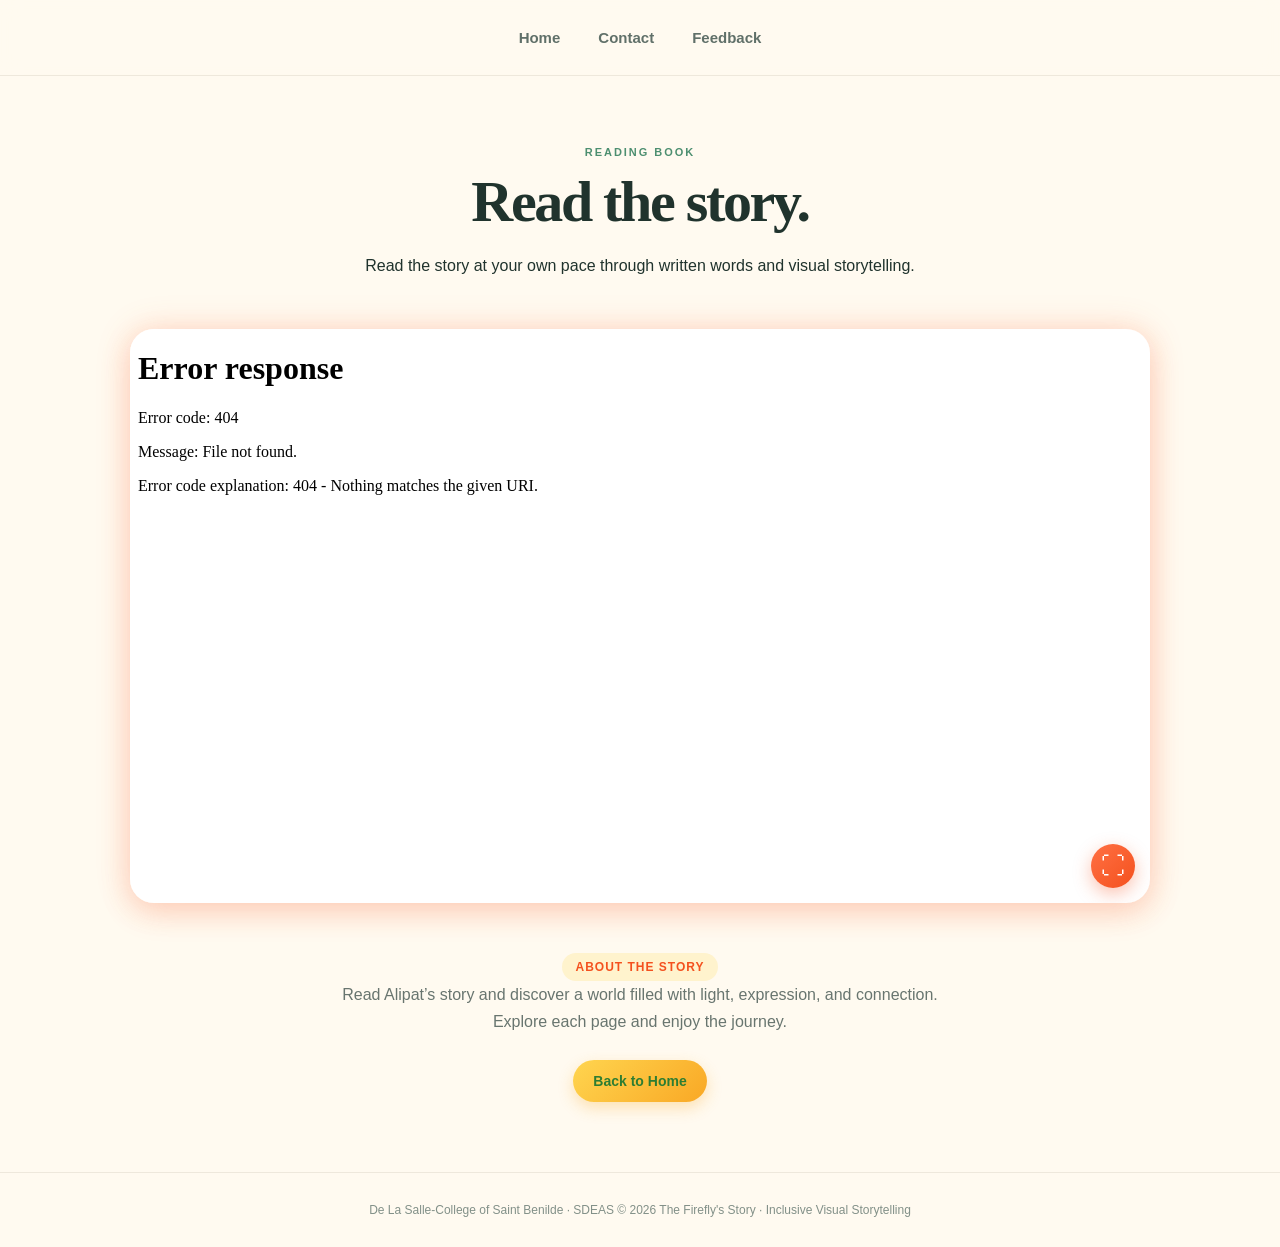
==== book.html @ 3a5302af "Add files via upload" ====
<!DOCTYPE html>

<html lang="en">

<head>

  <meta charset="UTF-8">
  <meta name="viewport" content="width=device-width, initial-scale=1.0">

  <title>The Firefly's Story | Reading Book</title>

  <link rel="stylesheet" href="style.css">

  <style>

    /* =================================================
       CENTERED NAVIGATION
       ================================================= */

    header {
      width: 100%;
      display: flex;
      justify-content: center;
      align-items: center;
      padding: 24px 40px;
    }

    header nav {
      display: flex;
      justify-content: center;
      align-items: center;
      gap: 38px;
    }

    header nav a {
      text-decoration: none;
      font-weight: 700;
      font-size: 15px;

      transition:
        color 0.25s ease,
        transform 0.25s ease;
    }

    header nav a:hover {
      transform: translateY(-2px);
    }

    header nav a.active {
      font-weight: 800;
    }


    /* =================================================
       BOOK PAGE
       ================================================= */

    .book-wrap {
      max-width: 1100px;
      margin: 0 auto;

      padding: 70px 40px;

      text-align: center;
    }

    .eyebrow {
      text-align: center;
    }

    .page-title {
      font-size: 58px;

      line-height: 1.08;

      margin:
        10px auto 18px;

      text-align: center;
    }

    .book-intro {
      max-width: 700px;

      margin:
        0 auto 50px;

      line-height: 1.7;

      text-align: center;
    }


    /* =================================================
       FLIPBOOK
       SAME 16:9 SIZE AS VIDEO
       ================================================= */

    .flipbook-wrapper {

      position: relative;

      width: 100%;

      aspect-ratio: 16 / 9;

      margin: 0 auto;

      border-radius: 24px;

      overflow: hidden;

      background:
        linear-gradient(
          145deg,
          #fff8f2,
          #ffe0cc
        );

      box-shadow:
        0 10px 30px rgba(244, 81, 30, 0.18),
        0 0 35px rgba(255, 112, 67, 0.20);

      transition:
        transform 0.25s ease,
        box-shadow 0.25s ease;
    }

    .flipbook-wrapper:hover {

      transform: translateY(-3px);

      box-shadow:
        0 14px 35px rgba(244, 81, 30, 0.22),
        0 0 45px rgba(255, 112, 67, 0.28);
    }


    /* =================================================
       FLIPBOOK IFRAME
       ================================================= */

    .flipbook-wrapper iframe {

      width: 100%;
      height: 100%;

      display: block;

      border: none;

      background: white;
    }


    /* =================================================
       FULLSCREEN BUTTON
       ================================================= */

    .flipbook-fullscreen {

      position: absolute;

      right: 15px;
      bottom: 15px;

      width: 44px;
      height: 44px;

      border: none;

      border-radius: 50%;

      background:
        linear-gradient(
          135deg,
          #ff7043,
          #f4511e
        );

      color: white;

      font-size: 24px;

      cursor: pointer;

      display: flex;

      justify-content: center;
      align-items: center;

      z-index: 20;

      box-shadow:
        0 6px 18px rgba(244, 81, 30, 0.35);

      transition:
        transform 0.2s ease,
        box-shadow 0.25s ease,
        background 0.2s ease;
    }

    .flipbook-fullscreen:hover {

      transform: scale(1.08);

      background:
        #f4511e;

      box-shadow:
        0 8px 24px rgba(244, 81, 30, 0.45);
    }


    /* =================================================
       FULLSCREEN FLIPBOOK
       ================================================= */

    .flipbook-wrapper:fullscreen {

      width: 100vw;
      height: 100vh;

      max-width: none;

      aspect-ratio: auto;

      margin: 0;

      border-radius: 0;

      background:
        #fff8f2;

      box-shadow:
        0 0 50px rgba(244, 81, 30, 0.25),
        0 0 100px rgba(255, 112, 67, 0.18);
    }

    .flipbook-wrapper:-webkit-full-screen {

      width: 100vw;
      height: 100vh;

      max-width: none;

      margin: 0;

      border-radius: 0;

      background:
        #fff8f2;

      box-shadow:
        0 0 50px rgba(244, 81, 30, 0.25),
        0 0 100px rgba(255, 112, 67, 0.18);
    }

    .flipbook-wrapper:fullscreen iframe {

      width: 100vw;
      height: 100vh;
    }

    .flipbook-wrapper:-webkit-full-screen iframe {

      width: 100vw;
      height: 100vh;
    }


    /* =================================================
       FSL STORY — BELOW FLIPBOOK
       ================================================= */

    .side-info {

      max-width: 700px;

      margin:
        50px auto 0;

      display: flex;

      flex-direction: column;

      align-items: center;

      justify-content: center;

      text-align: center;
    }


    /* =================================================
       FSL STORY TAG
       ================================================= */

    .tag {

      display: inline-block;

      padding:
        7px 13px;

      border-radius: 50px;

      background:
        #fff3cd;

      color:
        #f4511e;

      font-size: 12px;

      font-weight: 800;

      letter-spacing: 1px;

      text-align: center;
    }


    /* =================================================
       FSL STORY TITLE
       ================================================= */

    .side-info h2 {

      font-size: 34px;

      line-height: 1.15;

      margin:
        16px auto;

      text-align: center;
    }


    /* =================================================
       FSL STORY DESCRIPTION
       ================================================= */

    .side-info p {

      max-width: 650px;

      margin:
        0 auto 25px;

      line-height: 1.7;

      text-align: center;
    }


    /* =================================================
       BACK BUTTON
       ================================================= */

    .back-link {

      display: inline-flex;

      justify-content: center;

      align-items: center;

      padding:
        13px 20px;

      border-radius: 50px;

      background:
        linear-gradient(
          135deg,
          #ffd54f,
          #f9a825
        );

      color:
        #2e7d32;

      font-weight: 700;

      font-size: 14px;

      text-decoration: none;

      cursor: pointer;

      box-shadow:
        0 6px 15px rgba(249, 168, 37, 0.3);

      transition:
        transform 0.2s ease,
        box-shadow 0.25s ease;
    }

    .back-link:hover {

      transform:
        translateY(-4px);

      box-shadow:
        0 10px 24px rgba(249, 168, 37, 0.45);
    }


    /* =================================================
       FOOTER
       ================================================= */

    footer {

      text-align: center;

      padding:
        30px 20px;
    }


    /* =================================================
       RESPONSIVE
       ================================================= */

    @media (max-width: 900px) {

      .book-wrap {

        padding:
          60px 30px;
      }

      .page-title {

        font-size: 48px;
      }

      .book-intro {

        margin-bottom: 40px;
      }

    }


    @media (max-width: 600px) {

      header {

        padding: 20px;
      }

      header nav {

        gap: 20px;

        flex-wrap: wrap;
      }

      header nav a {

        font-size: 14px;
      }

      .book-wrap {

        padding:
          45px 20px;
      }

      .page-title {

        font-size: 38px;
      }

      .book-intro {

        font-size: 15px;

        margin-bottom: 35px;
      }


      /* SAME 16:9 RATIO AS VIDEO */

      .flipbook-wrapper {

        width: 100%;

        aspect-ratio:
          16 / 9;

        border-radius:
          20px;
      }


      /* FULLSCREEN BUTTON */

      .flipbook-fullscreen {

        width: 38px;

        height: 38px;

        right: 10px;

        bottom: 10px;

        font-size: 20px;
      }


      /* FSL STORY */

      .side-info {

        margin-top: 40px;
      }

      .side-info h2 {

        font-size: 28px;
      }

      .side-info p {

        font-size: 15px;
      }

    }


    /* =================================================
       REDUCED MOTION
       ================================================= */

    @media (prefers-reduced-motion: reduce) {

      header nav a,
      .back-link,
      .flipbook-fullscreen,
      .flipbook-wrapper {

        transition: none;
      }

    }

  </style>

</head>

<body>

  <!-- =================================================
       HEADER
       ================================================= -->

  <header>

    <nav><a href="index.html"> Home </a> <a href="creators.html"> Contact </a> <a href="feedback.html"> Feedback </a> </nav>
 </header>

  <!-- =================================================
       MAIN
       ================================================= -->

<main class="book-wrap">

<p class="eyebrow"> READING BOOK </p>
<h1 class="page-title">
  Read the story.
</h1>


<p class="book-intro">
  Read the story at your own pace through written words and visual storytelling.
</p>


<!-- =================================================
     FLIPBOOK
     ================================================= -->

<div
  class="flipbook-wrapper"
  id="flipbook"
>


  <!--
    REPLACE THIS WITH YOUR ACTUAL FLIPBOOK LINK
  -->

  <iframe
    src="YOUR-FLIPBOOK-LINK-HERE"
    title="Lumi Stories Flipbook"
    allowfullscreen
  >
  </iframe>


  <!-- FULLSCREEN BUTTON -->

  <button
    class="flipbook-fullscreen"
    id="fullscreenBtn"
    type="button"
    aria-label="Open flipbook fullscreen"
    title="Fullscreen"
  >
    ⛶
  </button>


</div>


<!-- =================================================
     FSL STORY — BELOW FLIPBOOK
     ================================================= -->

<div class="side-info">


  <span class="tag">
    ABOUT THE STORY
  </span>


  <p>
   Read Alipat’s story and discover a world filled with light, expression, and connection. Explore each page and enjoy the journey.
  </p>


  <!-- BACK BUTTON -->

  <a
    href="index.html"
    class="back-link"
  >
    Back to Home
  </a>


</div>


  </main>

  <!-- =================================================
       FOOTER
       ================================================= -->

  <footer>

    De La Salle-College of Saint Benilde · SDEAS © 2026 The Firefly's Story · Inclusive Visual Storytelling


  </footer>

  <!-- =================================================
       SCRIPT
       ================================================= -->

  <script>

    const flipbook =
      document.getElementById(
        "flipbook"
      );

    const fullscreenBtn =
      document.getElementById(
        "fullscreenBtn"
      );


    /* =================================================
       FULLSCREEN
       ================================================= */

    fullscreenBtn.addEventListener(
      "click",
      async () => {

        try {

          if (
            !document.fullscreenElement
          ) {

            if (
              flipbook.requestFullscreen
            ) {

              await flipbook.requestFullscreen();

            }

            else if (
              flipbook.webkitRequestFullscreen
            ) {

              flipbook.webkitRequestFullscreen();

            }

          }

          else {

            if (
              document.exitFullscreen
            ) {

              await document.exitFullscreen();

            }

            else if (
              document.webkitExitFullscreen
            ) {

              document.webkitExitFullscreen();

            }

          }

        }

        catch (error) {

          console.log(
            "Fullscreen error:",
            error
          );

        }

      }
    );


    /* =================================================
       UPDATE FULLSCREEN BUTTON
       ================================================= */

    function updateFullscreenButton() {

      if (
        document.fullscreenElement === flipbook
      ) {

        fullscreenBtn.textContent = "×";

        fullscreenBtn.setAttribute(
          "aria-label",
          "Exit fullscreen"
        );

        fullscreenBtn.setAttribute(
          "title",
          "Exit fullscreen"
        );

      }

      else {

        fullscreenBtn.textContent = "⛶";

        fullscreenBtn.setAttribute(
          "aria-label",
          "Open flipbook fullscreen"
        );

        fullscreenBtn.setAttribute(
          "title",
          "Fullscreen"
        );

      }

    }


    document.addEventListener(
      "fullscreenchange",
      updateFullscreenButton
    );


    document.addEventListener(
      "webkitfullscreenchange",
      updateFullscreenButton
    );

  </script>

</body>

</html>
---- style.css ----
:root{--ink:#20332d;--muted:#68756f;--cream:#fffaf0;--green:#4d8f70;--mint:#dff3e7;--yellow:#ffd85c;--orange:#f59a4a;--line:#e7e2d6}
*{box-sizing:border-box}html{scroll-behavior:smooth}body{margin:0;background:var(--cream);color:var(--ink);font-family:Arial,sans-serif}a{text-decoration:none;color:inherit}
header{height:76px;padding:0 7%;display:flex;align-items:center;justify-content:space-between;border-bottom:1px solid #eee8dc;background:rgba(255,250,240,.94);position:sticky;top:0;z-index:10;backdrop-filter:blur(10px)}
.logo{font-weight:800;font-size:20px}.logo span{color:var(--green)}nav{display:flex;gap:30px;font-size:14px;color:#607069}nav a:hover,nav .active{color:var(--green)}
main{max-width:1100px;margin:auto}.hero{max-width:none;padding:85px 10%;display:grid;grid-template-columns:1fr 1fr;align-items:center;gap:70px;min-height:650px}.eyebrow{font-size:11px;letter-spacing:.18em;font-weight:800;color:var(--green);margin:0 0 13px}.hero h1,.page-title{font-family:Georgia,serif;line-height:1;letter-spacing:-.04em}.hero h1{font-size:clamp(50px,6vw,82px);margin:0 0 25px}.hero h1 em{color:var(--orange)}.lead{color:var(--muted);line-height:1.75;font-size:17px;max-width:590px}.narrow{max-width:650px}.buttons{display:flex;gap:12px;margin-top:28px}.btn{padding:13px 20px;border-radius:999px;font-weight:700;font-size:14px}.dark{background:var(--ink);color:white}.light{background:white;border:1px solid var(--line)}
.hero-art{height:450px;border-radius:45% 55% 50% 50%;background:linear-gradient(145deg,#e5f4e7,#bfe1cd);position:relative;overflow:hidden}.sun{position:absolute;width:190px;height:190px;border-radius:50%;background:#ffec93;right:50px;top:40px;box-shadow:0 0 70px #ffe681}.star{position:absolute;left:24%;top:25%;font-size:35px;color:white}.firefly{position:absolute;left:45%;top:48%;font-size:75px;color:#ffe56b;text-shadow:0 0 35px #ffdf58}.hill{position:absolute;width:140%;height:170px;background:#6da47f;border-radius:50% 50% 0 0;bottom:-95px;left:-20%}
.intro{text-align:center;padding:50px 25px 35px}.intro h2{font:42px Georgia,serif;margin:0}.cards{display:grid;grid-template-columns:1fr 1fr;gap:28px;padding:20px 25px 90px}.card{background:white;border:1px solid var(--line);border-radius:27px;overflow:hidden;box-shadow:0 15px 45px #20332d0d}.card-image{height:280px;display:grid;place-items:center}.video-preview{background:linear-gradient(145deg,#bce2cf,#76ac8d)}.play{width:76px;height:76px;border-radius:50%;background:white;color:var(--green);display:grid;place-items:center;padding-left:4px;font-size:24px}.book-preview{background:#f2d5a4}.mini-book{width:145px;height:195px;background:#fff6d8;border:8px solid #c57a42;display:flex;flex-direction:column;align-items:center;justify-content:center;text-align:center;gap:14px;transform:rotate(-4deg);box-shadow:14px 15px #76503322}.mini-book strong{font:18px Georgia,serif}.card-content{padding:27px}.card-content small,.tag{color:var(--orange);font-size:10px;font-weight:800;letter-spacing:.17em}.card h3{font:30px Georgia,serif;margin:9px 0}.card p{color:var(--muted);line-height:1.65}.arrow,.back-link{color:var(--green);font-weight:800;font-size:14px}
footer{padding:30px 7%;color:#829088;font-size:12px;border-top:1px solid #eee8dc}
.page-wrap{padding:80px 25px 100px}.page-title{font-size:clamp(45px,6vw,70px);margin:0 0 18px}.video-layout{margin-top:45px;display:grid;grid-template-columns:1.5fr .8fr;gap:30px;align-items:center}.video-box{height:500px;background:#1f3b33;border-radius:26px;overflow:hidden;position:relative}.video-box video{width:100%;height:100%;object-fit:contain;display:none}.video-box #videoPlaceholder{height:100%;display:flex;flex-direction:column;align-items:center;justify-content:center;color:white;gap:12px}.big-play{width:80px;height:80px;border-radius:50%;background:white;color:var(--green);display:grid;place-items:center;padding-left:4px}.side-info h2{font:36px Georgia,serif}.side-info p{color:var(--muted);line-height:1.75}.upload{display:inline-block;background:var(--ink);color:white;padding:13px 18px;border-radius:999px;font-size:13px;font-weight:bold;cursor:pointer;margin:10px 0 20px}.upload input{display:none}.side-info .back-link{display:block}.book-options{display:grid;grid-template-columns:1fr 1fr;gap:28px;margin-top:45px}.option-card{padding:40px;background:white;border:1px solid var(--line);border-radius:28px;transition:.2s}.option-card:hover{transform:translateY(-5px)}.option-icon{font-size:45px;margin-bottom:30px}.option-card small{color:var(--orange);font-weight:800;letter-spacing:.16em}.option-card h2{font:32px Georgia,serif}.option-card p{color:var(--muted);line-height:1.7}.option-card span{color:var(--green);font-weight:800}
.story-stage{margin-top:45px;background:white;border:1px solid var(--line);border-radius:30px;display:grid;grid-template-columns:1fr 1fr;overflow:hidden}.story-illustration{min-height:520px;display:grid;place-items:center;font-size:130px;background:linear-gradient(145deg,#cdebd7,#fff0a3);color:#d6a53c;text-shadow:0 0 45px #ffe26c}.story-copy{padding:60px;display:flex;flex-direction:column;justify-content:center}.story-page{font-size:10px;letter-spacing:.17em;color:var(--orange);font-weight:800}.story-copy h2{font:42px Georgia,serif;line-height:1.08}.story-copy p{color:var(--muted);line-height:1.8}.story-nav{display:flex;justify-content:space-between;gap:15px;margin-top:30px}.story-nav a{color:var(--green);font-weight:800;font-size:13px}
.reader-wrap{padding:70px 25px 90px;text-align:center}.reader{display:grid;grid-template-columns:55px minmax(300px,750px) 55px;justify-content:center;align-items:center;gap:12px;margin:35px auto 20px}.reader>button{width:50px;height:50px;border:1px solid var(--line);border-radius:50%;background:white;color:var(--green);font-size:35px;cursor:pointer}.reading-page{min-height:520px;background:linear-gradient(145deg,#eff8ed,#fff7d5);border-radius:25px;padding:45px;display:flex;align-items:center;justify-content:center;flex-direction:column}.page-art{width:170px;height:170px;border-radius:50%;display:grid;place-items:center;background:#ffeca1;font-size:70px;color:#c28b31;box-shadow:0 0 50px #ffe06b77;margin-bottom:25px}.reading-page small{color:#89968f}.reading-page h2{font:38px Georgia,serif}.reading-page p{max-width:570px;color:var(--muted);line-height:1.8}.dots{display:flex;justify-content:center;gap:8px}.dots button{width:8px;height:8px;border:0;border-radius:50%;background:#cdd8d1}.dots .on{background:var(--green);transform:scale(1.4)}.centered{display:block;margin-top:30px}
@media(max-width:800px){nav{display:none}.hero{grid-template-columns:1fr;padding:60px 25px}.hero-art{height:330px}.cards,.book-options,.video-layout,.story-stage{grid-template-columns:1fr}.story-illustration{min-height:300px}.story-copy{padding:35px}.video-box{height:350px}}
@media(max-width:500px){.hero h1{font-size:50px}.buttons{flex-direction:column}.reader{grid-template-columns:35px minmax(0,1fr) 35px}.reader>button{width:38px;height:38px}.reading-page{padding:25px 15px;min-height:450px}.page-art{width:130px;height:130px}.reading-page h2{font-size:30px}}
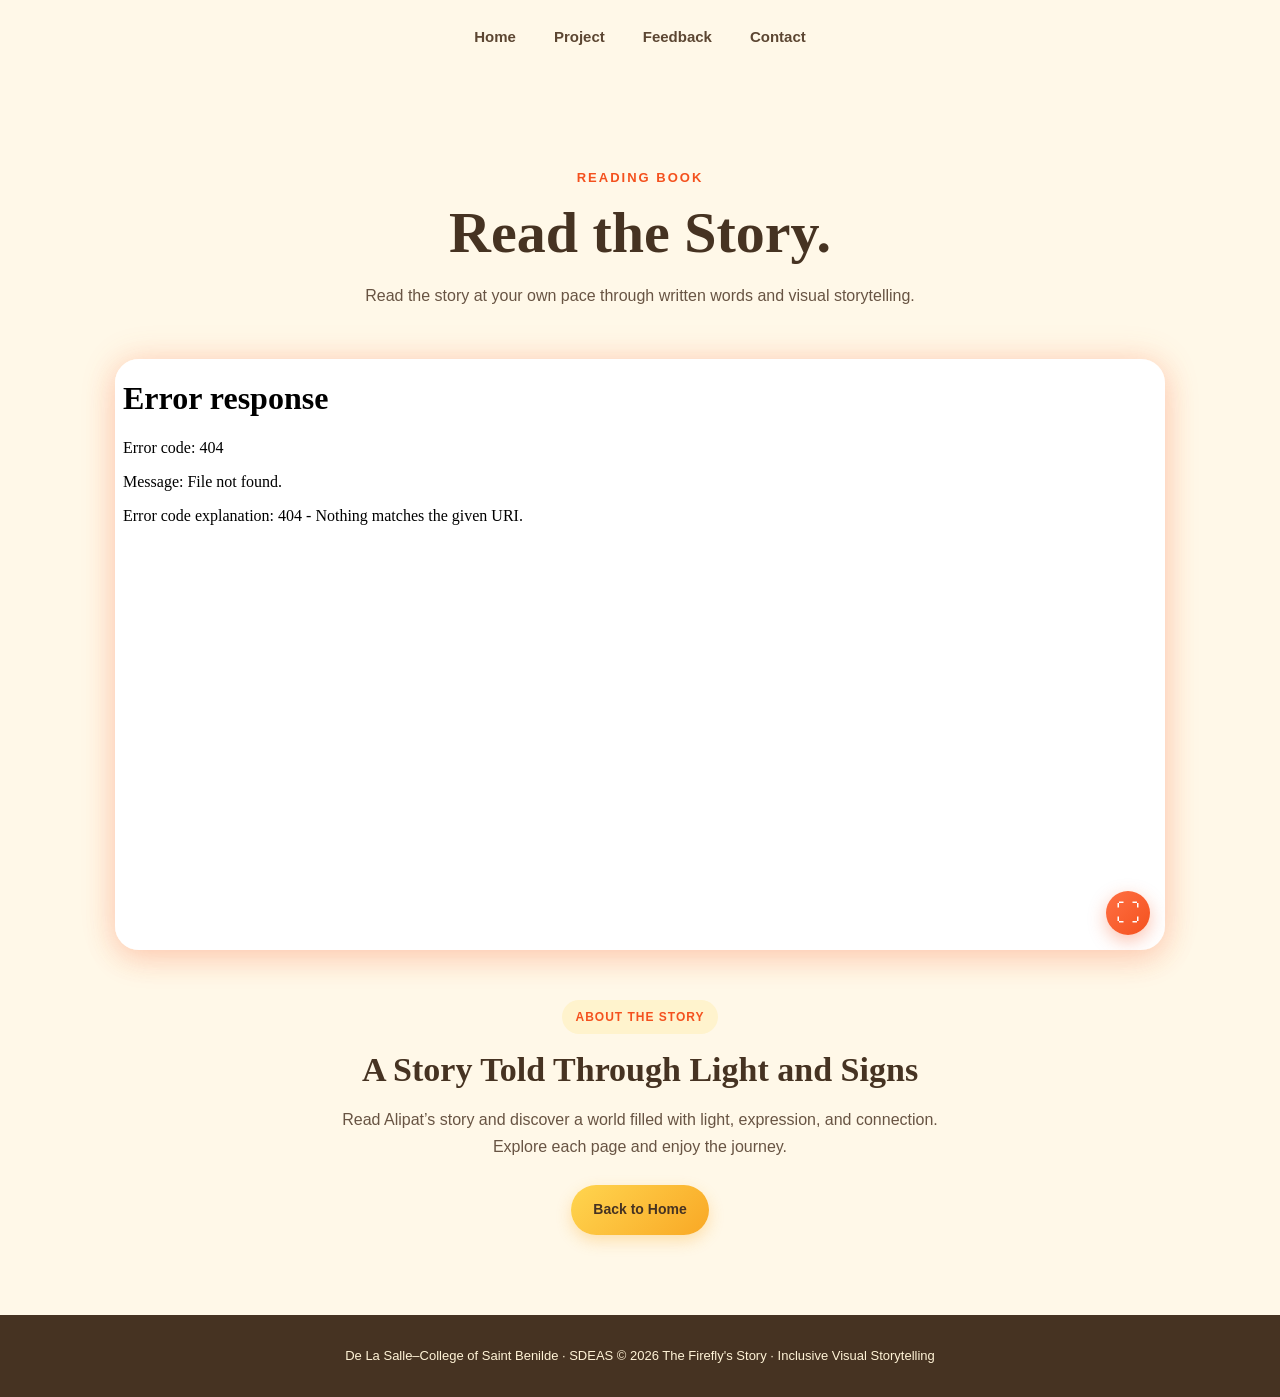
==== commit 7537e4db: "Add files via upload" ====
--- a/book.html
+++ b/book.html
@@ -1,21 +1,32 @@
+
 <!DOCTYPE html>
-
 <html lang="en">
 
 <head>
-
   <meta charset="UTF-8">
   <meta name="viewport" content="width=device-width, initial-scale=1.0">
 
+  <meta name="description" content="Read The Firefly's Story: When Hands Begin to Glow through visual storytelling.">
+
   <title>The Firefly's Story | Reading Book</title>
 
-  <link rel="stylesheet" href="style.css">
-
   <style>
 
-    /* =================================================
-       CENTERED NAVIGATION
-       ================================================= */
+    /* GENERAL */
+
+    * {
+      box-sizing: border-box;
+    }
+
+    body {
+      margin: 0;
+      background: #fff8e8;
+      color: #3b3025;
+      font-family: Arial, Helvetica, sans-serif;
+      line-height: 1.7;
+    }
+
+    /* HEADER AND NAVIGATION */
 
     header {
       width: 100%;
@@ -30,732 +41,462 @@
       justify-content: center;
       align-items: center;
       gap: 38px;
+      flex-wrap: wrap;
     }
 
     header nav a {
+      color: #5c4632;
       text-decoration: none;
       font-weight: 700;
       font-size: 15px;
-
-      transition:
-        color 0.25s ease,
-        transform 0.25s ease;
+      transition: color 0.25s ease, transform 0.25s ease;
     }
 
     header nav a:hover {
-      transform: translateY(-2px);
+      color: #f4511e;
+      transform: translateY(-3px);
     }
 
     header nav a.active {
+      color: #f4511e;
       font-weight: 800;
     }
 
-
-    /* =================================================
-       BOOK PAGE
-       ================================================= */
+    /* MAIN BOOK SECTION */
 
     .book-wrap {
       max-width: 1100px;
       margin: 0 auto;
-
-      padding: 70px 40px;
-
+      padding: 80px 25px;
       text-align: center;
     }
 
     .eyebrow {
+      color: #f4511e;
+      font-size: 13px;
+      font-weight: 800;
+      letter-spacing: 2px;
       text-align: center;
     }
 
     .page-title {
+      color: #463322;
+      font-family: Georgia, serif;
       font-size: 58px;
-
       line-height: 1.08;
-
-      margin:
-        10px auto 18px;
-
+      margin: 10px auto 18px;
       text-align: center;
     }
 
     .book-intro {
       max-width: 700px;
-
-      margin:
-        0 auto 50px;
-
+      margin: 0 auto 50px;
+      color: #685443;
       line-height: 1.7;
-
-      text-align: center;
-    }
-
-
-    /* =================================================
-       FLIPBOOK
-       SAME 16:9 SIZE AS VIDEO
-       ================================================= */
+      text-align: center;
+    }
+
+    /* FLIPBOOK */
 
     .flipbook-wrapper {
-
       position: relative;
-
       width: 100%;
-
       aspect-ratio: 16 / 9;
-
       margin: 0 auto;
-
       border-radius: 24px;
-
       overflow: hidden;
-
-      background:
-        linear-gradient(
-          145deg,
-          #fff8f2,
-          #ffe0cc
-        );
-
+      background: linear-gradient(145deg, #fff8f2, #ffe0cc);
       box-shadow:
         0 10px 30px rgba(244, 81, 30, 0.18),
         0 0 35px rgba(255, 112, 67, 0.20);
-
-      transition:
-        transform 0.25s ease,
-        box-shadow 0.25s ease;
+      transition: transform 0.25s ease, box-shadow 0.25s ease;
     }
 
     .flipbook-wrapper:hover {
-
       transform: translateY(-3px);
-
       box-shadow:
         0 14px 35px rgba(244, 81, 30, 0.22),
         0 0 45px rgba(255, 112, 67, 0.28);
     }
 
-
-    /* =================================================
-       FLIPBOOK IFRAME
-       ================================================= */
-
     .flipbook-wrapper iframe {
-
       width: 100%;
       height: 100%;
-
       display: block;
-
       border: none;
-
       background: white;
     }
 
-
-    /* =================================================
-       FULLSCREEN BUTTON
-       ================================================= */
+    /* FULLSCREEN BUTTON */
 
     .flipbook-fullscreen {
-
       position: absolute;
-
       right: 15px;
       bottom: 15px;
-
       width: 44px;
       height: 44px;
-
       border: none;
-
       border-radius: 50%;
-
-      background:
-        linear-gradient(
-          135deg,
-          #ff7043,
-          #f4511e
-        );
-
+      background: linear-gradient(135deg, #ff7043, #f4511e);
       color: white;
-
       font-size: 24px;
-
       cursor: pointer;
-
       display: flex;
-
       justify-content: center;
       align-items: center;
-
       z-index: 20;
-
-      box-shadow:
-        0 6px 18px rgba(244, 81, 30, 0.35);
-
-      transition:
-        transform 0.2s ease,
-        box-shadow 0.25s ease,
-        background 0.2s ease;
+      box-shadow: 0 6px 18px rgba(244, 81, 30, 0.35);
+      transition: transform 0.2s ease, box-shadow 0.25s ease, background 0.2s ease;
     }
 
     .flipbook-fullscreen:hover {
-
       transform: scale(1.08);
-
-      background:
-        #f4511e;
-
-      box-shadow:
-        0 8px 24px rgba(244, 81, 30, 0.45);
-    }
-
-
-    /* =================================================
-       FULLSCREEN FLIPBOOK
-       ================================================= */
+      background: #f4511e;
+      box-shadow: 0 8px 24px rgba(244, 81, 30, 0.45);
+    }
+
+    /* FULLSCREEN FLIPBOOK */
 
     .flipbook-wrapper:fullscreen {
-
       width: 100vw;
       height: 100vh;
-
       max-width: none;
-
       aspect-ratio: auto;
-
       margin: 0;
-
       border-radius: 0;
-
-      background:
-        #fff8f2;
-
+      background: #fff8f2;
       box-shadow:
         0 0 50px rgba(244, 81, 30, 0.25),
         0 0 100px rgba(255, 112, 67, 0.18);
     }
 
     .flipbook-wrapper:-webkit-full-screen {
-
       width: 100vw;
       height: 100vh;
-
       max-width: none;
-
+      aspect-ratio: auto;
       margin: 0;
-
       border-radius: 0;
-
-      background:
-        #fff8f2;
-
+      background: #fff8f2;
       box-shadow:
         0 0 50px rgba(244, 81, 30, 0.25),
         0 0 100px rgba(255, 112, 67, 0.18);
     }
 
-    .flipbook-wrapper:fullscreen iframe {
-
+    .flipbook-wrapper:fullscreen iframe,
+    .flipbook-wrapper:-webkit-full-screen iframe {
       width: 100vw;
       height: 100vh;
     }
 
-    .flipbook-wrapper:-webkit-full-screen iframe {
-
-      width: 100vw;
-      height: 100vh;
-    }
-
-
-    /* =================================================
-       FSL STORY — BELOW FLIPBOOK
-       ================================================= */
+    /* STORY INFORMATION */
 
     .side-info {
-
       max-width: 700px;
-
-      margin:
-        50px auto 0;
-
+      margin: 50px auto 0;
       display: flex;
-
       flex-direction: column;
-
       align-items: center;
-
       justify-content: center;
-
-      text-align: center;
-    }
-
-
-    /* =================================================
-       FSL STORY TAG
-       ================================================= */
+      text-align: center;
+    }
 
     .tag {
-
       display: inline-block;
-
-      padding:
-        7px 13px;
-
+      padding: 7px 13px;
       border-radius: 50px;
-
-      background:
-        #fff3cd;
-
-      color:
-        #f4511e;
-
+      background: #fff3cd;
+      color: #f4511e;
       font-size: 12px;
-
       font-weight: 800;
-
       letter-spacing: 1px;
-
-      text-align: center;
-    }
-
-
-    /* =================================================
-       FSL STORY TITLE
-       ================================================= */
+      text-align: center;
+    }
 
     .side-info h2 {
-
+      color: #463322;
+      font-family: Georgia, serif;
       font-size: 34px;
-
       line-height: 1.15;
-
-      margin:
-        16px auto;
-
-      text-align: center;
-    }
-
-
-    /* =================================================
-       FSL STORY DESCRIPTION
-       ================================================= */
+      margin: 16px auto;
+      text-align: center;
+    }
 
     .side-info p {
-
       max-width: 650px;
-
-      margin:
-        0 auto 25px;
-
+      margin: 0 auto 25px;
+      color: #685443;
       line-height: 1.7;
-
-      text-align: center;
-    }
-
-
-    /* =================================================
-       BACK BUTTON
-       ================================================= */
+      text-align: center;
+    }
+
+    /* BACK TO HOME BUTTON */
 
     .back-link {
-
       display: inline-flex;
-
       justify-content: center;
-
       align-items: center;
-
-      padding:
-        13px 20px;
-
+      padding: 13px 22px;
       border-radius: 50px;
-
-      background:
-        linear-gradient(
-          135deg,
-          #ffd54f,
-          #f9a825
-        );
-
-      color:
-        #2e7d32;
-
+      background: linear-gradient(135deg, #ffd54f, #f9a825);
+      color: #463322;
       font-weight: 700;
-
       font-size: 14px;
-
       text-decoration: none;
-
       cursor: pointer;
-
+      box-shadow: 0 6px 15px rgba(249, 168, 37, 0.3);
+      transition: transform 0.25s ease, box-shadow 0.25s ease;
+    }
+
+    .back-link:hover {
+      transform: translateY(-4px);
       box-shadow:
-        0 6px 15px rgba(249, 168, 37, 0.3);
-
-      transition:
-        transform 0.2s ease,
-        box-shadow 0.25s ease;
-    }
-
-    .back-link:hover {
-
-      transform:
-        translateY(-4px);
-
+        0 0 12px #ffd54f,
+        0 0 25px #ffca28,
+        0 0 45px #ffab40,
+        0 10px 30px rgba(249, 168, 37, 0.6);
+    }
+
+    .back-link:active {
+      transform: scale(0.96);
       box-shadow:
-        0 10px 24px rgba(249, 168, 37, 0.45);
-    }
-
-
-    /* =================================================
-       FOOTER
-       ================================================= */
+        0 0 18px #ffd54f,
+        0 0 35px #ffca28,
+        0 0 60px #ffab40;
+    }
+
+    /* FOOTER */
 
     footer {
-
-      text-align: center;
-
-      padding:
-        30px 20px;
-    }
-
-
-    /* =================================================
-       RESPONSIVE
-       ================================================= */
+      background: #463322;
+      color: #fff3d6;
+      text-align: center;
+      padding: 30px 20px;
+      font-size: 13px;
+    }
+
+    /* RESPONSIVE */
 
     @media (max-width: 900px) {
-
       .book-wrap {
-
-        padding:
-          60px 30px;
+        padding: 60px 30px;
       }
 
       .page-title {
-
         font-size: 48px;
       }
 
       .book-intro {
-
         margin-bottom: 40px;
       }
-
-    }
-
+    }
 
     @media (max-width: 600px) {
-
       header {
-
         padding: 20px;
       }
 
       header nav {
-
         gap: 20px;
-
-        flex-wrap: wrap;
       }
 
       header nav a {
-
         font-size: 14px;
       }
 
       .book-wrap {
-
-        padding:
-          45px 20px;
+        padding: 45px 20px;
       }
 
       .page-title {
-
         font-size: 38px;
       }
 
       .book-intro {
-
         font-size: 15px;
-
         margin-bottom: 35px;
       }
 
-
-      /* SAME 16:9 RATIO AS VIDEO */
-
       .flipbook-wrapper {
-
         width: 100%;
-
-        aspect-ratio:
-          16 / 9;
-
-        border-radius:
-          20px;
-      }
-
-
-      /* FULLSCREEN BUTTON */
+        aspect-ratio: 16 / 9;
+        border-radius: 20px;
+      }
 
       .flipbook-fullscreen {
-
         width: 38px;
-
         height: 38px;
-
         right: 10px;
-
         bottom: 10px;
-
         font-size: 20px;
       }
 
-
-      /* FSL STORY */
-
       .side-info {
-
         margin-top: 40px;
       }
 
       .side-info h2 {
-
         font-size: 28px;
       }
 
       .side-info p {
-
         font-size: 15px;
       }
-
-    }
-
-
-    /* =================================================
-       REDUCED MOTION
-       ================================================= */
+    }
+
+    /* REDUCED MOTION */
 
     @media (prefers-reduced-motion: reduce) {
-
       header nav a,
       .back-link,
       .flipbook-fullscreen,
       .flipbook-wrapper {
-
         transition: none;
       }
-
     }
 
   </style>
-
 </head>
 
 <body>
 
-  <!-- =================================================
-       HEADER
-       ================================================= -->
+  <!-- HEADER -->
 
   <header>
-
-    <nav><a href="index.html"> Home </a> <a href="creators.html"> Contact </a> <a href="feedback.html"> Feedback </a> </nav>
- </header>
-
-  <!-- =================================================
-       MAIN
-       ================================================= -->
-
-<main class="book-wrap">
-
-<p class="eyebrow"> READING BOOK </p>
-<h1 class="page-title">
-  Read the story.
-</h1>
-
-
-<p class="book-intro">
-  Read the story at your own pace through written words and visual storytelling.
-</p>
-
-
-<!-- =================================================
-     FLIPBOOK
-     ================================================= -->
-
-<div
-  class="flipbook-wrapper"
-  id="flipbook"
->
-
-
-  <!--
-    REPLACE THIS WITH YOUR ACTUAL FLIPBOOK LINK
-  -->
-
-  <iframe
-    src="YOUR-FLIPBOOK-LINK-HERE"
-    title="Lumi Stories Flipbook"
-    allowfullscreen
-  >
-  </iframe>
-
-
-  <!-- FULLSCREEN BUTTON -->
-
-  <button
-    class="flipbook-fullscreen"
-    id="fullscreenBtn"
-    type="button"
-    aria-label="Open flipbook fullscreen"
-    title="Fullscreen"
-  >
-    ⛶
-  </button>
-
-
-</div>
-
-
-<!-- =================================================
-     FSL STORY — BELOW FLIPBOOK
-     ================================================= -->
-
-<div class="side-info">
-
-
-  <span class="tag">
-    ABOUT THE STORY
-  </span>
-
-
-  <p>
-   Read Alipat’s story and discover a world filled with light, expression, and connection. Explore each page and enjoy the journey.
-  </p>
-
-
-  <!-- BACK BUTTON -->
-
-  <a
-    href="index.html"
-    class="back-link"
-  >
-    Back to Home
-  </a>
-
-
-</div>
-
+    <nav>
+      <a href="index.html">Home</a>
+      <a href="project.html">Project</a>
+      <a href="feedbackone.html">Feedback</a>
+      <a href="contact.html">Contact</a>
+    </nav>
+  </header>
+
+  <!-- MAIN -->
+
+  <main class="book-wrap">
+
+    <p class="eyebrow">READING BOOK</p>
+
+    <h1 class="page-title">
+      Read the Story.
+    </h1>
+
+    <p class="book-intro">
+      Read the story at your own pace through written words and visual storytelling.
+    </p>
+
+    <!-- FLIPBOOK -->
+
+    <div class="flipbook-wrapper" id="flipbook">
+
+      <!-- Replace this with your actual flipbook link -->
+
+      <iframe
+        src="YOUR-FLIPBOOK-LINK-HERE"
+        title="The Firefly's Story Flipbook"
+        allowfullscreen>
+      </iframe>
+
+      <!-- FULLSCREEN BUTTON -->
+
+      <button
+        class="flipbook-fullscreen"
+        id="fullscreenBtn"
+        type="button"
+        aria-label="Open flipbook fullscreen"
+        title="Fullscreen">
+        ⛶
+      </button>
+
+    </div>
+
+    <!-- ABOUT THE STORY -->
+
+    <div class="side-info">
+
+      <span class="tag">
+        ABOUT THE STORY
+      </span>
+
+      <h2>
+        A Story Told Through Light and Signs
+      </h2>
+
+      <p>
+        Read Alipat’s story and discover a world filled with light, expression, and connection. Explore each page and enjoy the journey.
+      </p>
+
+      <!-- BACK TO HOME -->
+
+      <a href="index.html" class="back-link">
+        Back to Home
+      </a>
+
+    </div>
 
   </main>
 
-  <!-- =================================================
-       FOOTER
-       ================================================= -->
+  <!-- FOOTER -->
 
   <footer>
-
-    De La Salle-College of Saint Benilde · SDEAS © 2026 The Firefly's Story · Inclusive Visual Storytelling
-
-
+    De La Salle–College of Saint Benilde · SDEAS © 2026 The Firefly's Story · Inclusive Visual Storytelling
   </footer>
 
-  <!-- =================================================
-       SCRIPT
-       ================================================= -->
+  <!-- SCRIPT -->
 
   <script>
 
-    const flipbook =
-      document.getElementById(
-        "flipbook"
-      );
-
-    const fullscreenBtn =
-      document.getElementById(
-        "fullscreenBtn"
-      );
-
-
-    /* =================================================
-       FULLSCREEN
-       ================================================= */
-
-    fullscreenBtn.addEventListener(
-      "click",
-      async () => {
-
-        try {
-
-          if (
-            !document.fullscreenElement
-          ) {
-
-            if (
-              flipbook.requestFullscreen
-            ) {
-
-              await flipbook.requestFullscreen();
-
-            }
-
-            else if (
-              flipbook.webkitRequestFullscreen
-            ) {
-
-              flipbook.webkitRequestFullscreen();
-
-            }
-
+    const flipbook = document.getElementById("flipbook");
+
+    const fullscreenBtn = document.getElementById("fullscreenBtn");
+
+    /* FULLSCREEN */
+
+    fullscreenBtn.addEventListener("click", async () => {
+
+      try {
+
+        if (!document.fullscreenElement && !document.webkitFullscreenElement) {
+
+          if (flipbook.requestFullscreen) {
+            await flipbook.requestFullscreen();
           }
 
-          else {
-
-            if (
-              document.exitFullscreen
-            ) {
-
-              await document.exitFullscreen();
-
-            }
-
-            else if (
-              document.webkitExitFullscreen
-            ) {
-
-              document.webkitExitFullscreen();
-
-            }
-
+          else if (flipbook.webkitRequestFullscreen) {
+            flipbook.webkitRequestFullscreen();
           }
 
         }
 
-        catch (error) {
-
-          console.log(
-            "Fullscreen error:",
-            error
-          );
+        else {
+
+          if (document.exitFullscreen) {
+            await document.exitFullscreen();
+          }
+
+          else if (document.webkitExitFullscreen) {
+            document.webkitExitFullscreen();
+          }
 
         }
 
       }
-    );
-
-
-    /* =================================================
-       UPDATE FULLSCREEN BUTTON
-       ================================================= */
+
+      catch (error) {
+        console.log("Fullscreen error:", error);
+      }
+
+    });
+
+    /* UPDATE FULLSCREEN BUTTON */
 
     function updateFullscreenButton() {
 
-      if (
-        document.fullscreenElement === flipbook
-      ) {
+      const isFullscreen =
+        document.fullscreenElement === flipbook ||
+        document.webkitFullscreenElement === flipbook;
+
+      if (isFullscreen) {
 
         fullscreenBtn.textContent = "×";
 
@@ -789,13 +530,11 @@
 
     }
 
-
     document.addEventListener(
       "fullscreenchange",
       updateFullscreenButton
     );
 
-
     document.addEventListener(
       "webkitfullscreenchange",
       updateFullscreenButton
@@ -804,5 +543,4 @@
   </script>
 
 </body>
-
 </html>
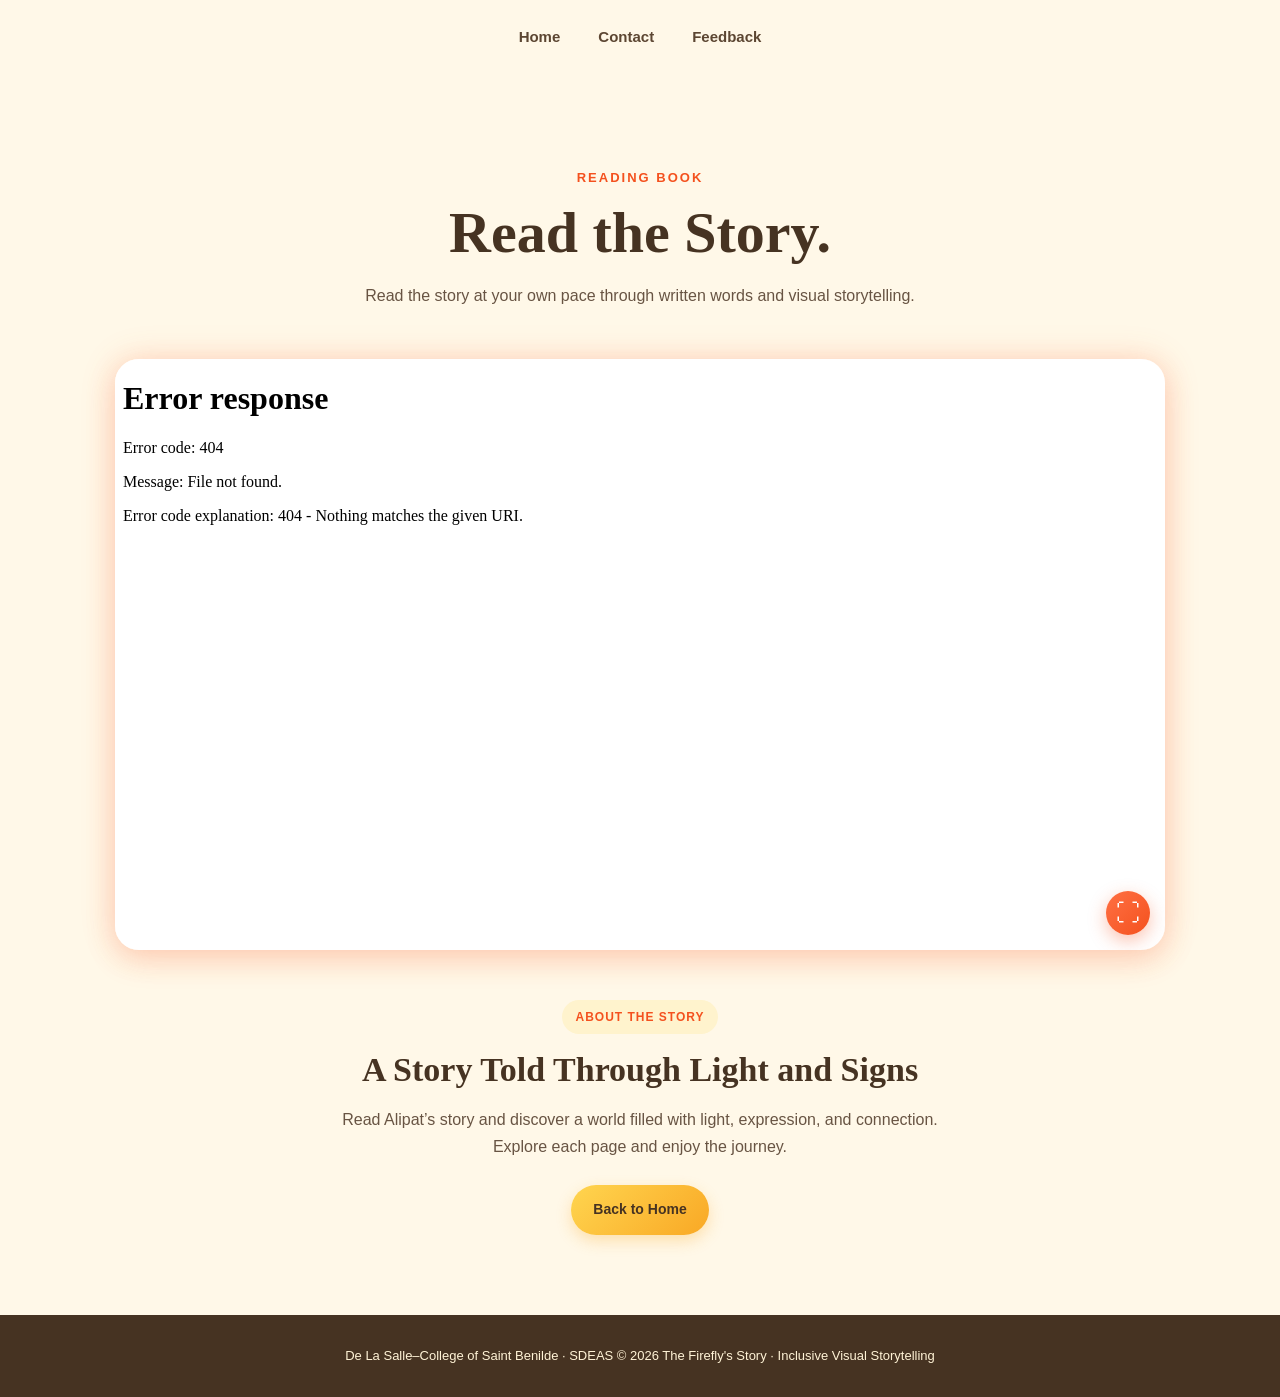
==== commit 296b32aa: "Refactor navigation links in book.html" ====
--- a/book.html
+++ b/book.html
@@ -364,10 +364,17 @@
 
   <header>
     <nav>
-      <a href="index.html">Home</a>
-      <a href="project.html">Project</a>
-      <a href="feedbackone.html">Feedback</a>
-      <a href="contact.html">Contact</a>
+         <a href="index.html">
+        Home
+      </a>
+
+      <a href="contact.html">
+        Contact
+      </a>
+		
+		  <a href="feedbackone.html">
+        Feedback
+      </a>
     </nav>
   </header>
 
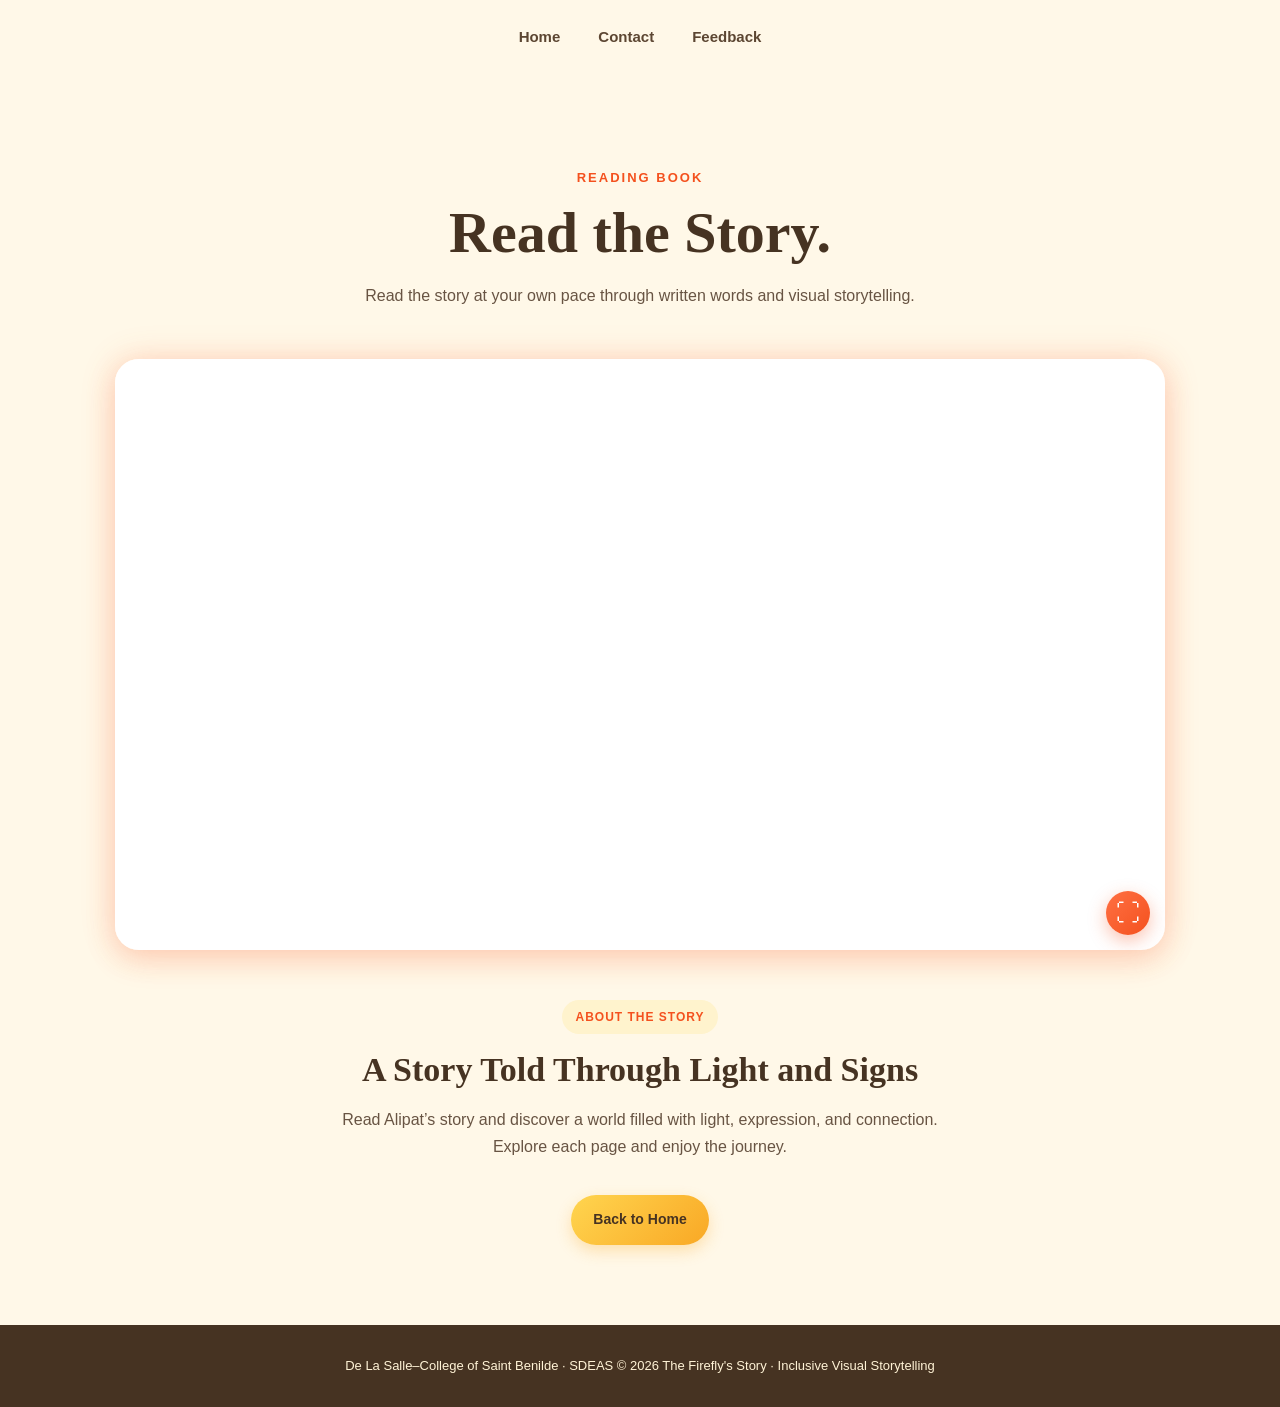
==== commit c2cc4987: "Add files via upload" ====
--- a/book.html
+++ b/book.html
@@ -106,14 +106,17 @@
       border-radius: 24px;
       overflow: hidden;
       background: linear-gradient(145deg, #fff8f2, #ffe0cc);
+
       box-shadow:
         0 10px 30px rgba(244, 81, 30, 0.18),
         0 0 35px rgba(255, 112, 67, 0.20);
+
       transition: transform 0.25s ease, box-shadow 0.25s ease;
     }
 
     .flipbook-wrapper:hover {
       transform: translateY(-3px);
+
       box-shadow:
         0 14px 35px rgba(244, 81, 30, 0.22),
         0 0 45px rgba(255, 112, 67, 0.28);
@@ -141,12 +144,19 @@
       color: white;
       font-size: 24px;
       cursor: pointer;
+
       display: flex;
       justify-content: center;
       align-items: center;
+
       z-index: 20;
+
       box-shadow: 0 6px 18px rgba(244, 81, 30, 0.35);
-      transition: transform 0.2s ease, box-shadow 0.25s ease, background 0.2s ease;
+
+      transition:
+        transform 0.2s ease,
+        box-shadow 0.25s ease,
+        background 0.2s ease;
     }
 
     .flipbook-fullscreen:hover {
@@ -165,6 +175,7 @@
       margin: 0;
       border-radius: 0;
       background: #fff8f2;
+
       box-shadow:
         0 0 50px rgba(244, 81, 30, 0.25),
         0 0 100px rgba(255, 112, 67, 0.18);
@@ -178,6 +189,7 @@
       margin: 0;
       border-radius: 0;
       background: #fff8f2;
+
       box-shadow:
         0 0 50px rgba(244, 81, 30, 0.25),
         0 0 100px rgba(255, 112, 67, 0.18);
@@ -194,10 +206,12 @@
     .side-info {
       max-width: 700px;
       margin: 50px auto 0;
+
       display: flex;
       flex-direction: column;
       align-items: center;
       justify-content: center;
+
       text-align: center;
     }
 
@@ -230,6 +244,44 @@
       text-align: center;
     }
 
+    /* OPEN BOOK BUTTON */
+
+    .open-book-link {
+      display: inline-flex;
+      justify-content: center;
+      align-items: center;
+      padding: 13px 22px;
+      border-radius: 50px;
+
+      background: linear-gradient(135deg, #ff7043, #f4511e);
+      color: white;
+
+      font-weight: 700;
+      font-size: 14px;
+      text-decoration: none;
+
+      cursor: pointer;
+
+      box-shadow: 0 6px 15px rgba(244, 81, 30, 0.3);
+
+      transition:
+        transform 0.25s ease,
+        box-shadow 0.25s ease;
+    }
+
+    .open-book-link:hover {
+      transform: translateY(-4px);
+
+      box-shadow:
+        0 0 12px #ff7043,
+        0 0 25px #ff5722,
+        0 0 45px rgba(255, 112, 67, 0.6);
+    }
+
+    .open-book-link:active {
+      transform: scale(0.96);
+    }
+
     /* BACK TO HOME BUTTON */
 
     .back-link {
@@ -238,18 +290,26 @@
       align-items: center;
       padding: 13px 22px;
       border-radius: 50px;
+
       background: linear-gradient(135deg, #ffd54f, #f9a825);
       color: #463322;
+
       font-weight: 700;
       font-size: 14px;
       text-decoration: none;
+
       cursor: pointer;
+
       box-shadow: 0 6px 15px rgba(249, 168, 37, 0.3);
-      transition: transform 0.25s ease, box-shadow 0.25s ease;
+
+      transition:
+        transform 0.25s ease,
+        box-shadow 0.25s ease;
     }
 
     .back-link:hover {
       transform: translateY(-4px);
+
       box-shadow:
         0 0 12px #ffd54f,
         0 0 25px #ffca28,
@@ -259,12 +319,24 @@
 
     .back-link:active {
       transform: scale(0.96);
+
       box-shadow:
         0 0 18px #ffd54f,
         0 0 35px #ffca28,
         0 0 60px #ffab40;
     }
 
+    /* BUTTON SPACING */
+
+    .button-group {
+      display: flex;
+      justify-content: center;
+      align-items: center;
+      gap: 15px;
+      flex-wrap: wrap;
+      margin-top: 10px;
+    }
+
     /* FOOTER */
 
     footer {
@@ -278,6 +350,7 @@
     /* RESPONSIVE */
 
     @media (max-width: 900px) {
+
       .book-wrap {
         padding: 60px 30px;
       }
@@ -289,9 +362,11 @@
       .book-intro {
         margin-bottom: 40px;
       }
+
     }
 
     @media (max-width: 600px) {
+
       header {
         padding: 20px;
       }
@@ -342,17 +417,31 @@
       .side-info p {
         font-size: 15px;
       }
+
+      .button-group {
+        flex-direction: column;
+        width: 100%;
+      }
+
+      .button-group a {
+        width: 100%;
+        max-width: 280px;
+      }
+
     }
 
     /* REDUCED MOTION */
 
     @media (prefers-reduced-motion: reduce) {
+
       header nav a,
       .back-link,
+      .open-book-link,
       .flipbook-fullscreen,
       .flipbook-wrapper {
         transition: none;
       }
+
     }
 
   </style>
@@ -364,17 +453,19 @@
 
   <header>
     <nav>
-         <a href="index.html">
+
+      <a href="index.html">
         Home
       </a>
 
       <a href="contact.html">
         Contact
       </a>
-		
-		  <a href="feedbackone.html">
+
+      <a href="feedbackone.html">
         Feedback
       </a>
+
     </nav>
   </header>
 
@@ -382,7 +473,9 @@
 
   <main class="book-wrap">
 
-    <p class="eyebrow">READING BOOK</p>
+    <p class="eyebrow">
+      READING BOOK
+    </p>
 
     <h1 class="page-title">
       Read the Story.
@@ -396,12 +489,13 @@
 
     <div class="flipbook-wrapper" id="flipbook">
 
-      <!-- Replace this with your actual flipbook link -->
+      <!-- ACTUAL HEYZINE LINK -->
 
       <iframe
-        src="YOUR-FLIPBOOK-LINK-HERE"
-        title="The Firefly's Story Flipbook"
-        allowfullscreen>
+        src="https://heyzine.com/flip-book/8087ef0086.html"
+        title="The Firefly's Story: When Hands Begin to Glow"
+        allowfullscreen
+        allow="fullscreen">
       </iframe>
 
       <!-- FULLSCREEN BUTTON -->
@@ -412,7 +506,9 @@
         type="button"
         aria-label="Open flipbook fullscreen"
         title="Fullscreen">
+
         ⛶
+
       </button>
 
     </div>
@@ -433,11 +529,23 @@
         Read Alipat’s story and discover a world filled with light, expression, and connection. Explore each page and enjoy the journey.
       </p>
 
-      <!-- BACK TO HOME -->
-
-      <a href="index.html" class="back-link">
-        Back to Home
-      </a>
+      <!-- BUTTONS -->
+
+      <div class="button-group">
+
+
+
+        <!-- BACK TO HOME -->
+
+        <a
+          href="index.html"
+          class="back-link">
+
+          Back to Home
+
+        </a>
+
+      </div>
 
     </div>
 
@@ -446,7 +554,10 @@
   <!-- FOOTER -->
 
   <footer>
-    De La Salle–College of Saint Benilde · SDEAS © 2026 The Firefly's Story · Inclusive Visual Storytelling
+
+    De La Salle–College of Saint Benilde · SDEAS
+    © 2026 The Firefly's Story · Inclusive Visual Storytelling
+
   </footer>
 
   <!-- SCRIPT -->
@@ -490,7 +601,9 @@
       }
 
       catch (error) {
+
         console.log("Fullscreen error:", error);
+
       }
 
     });
